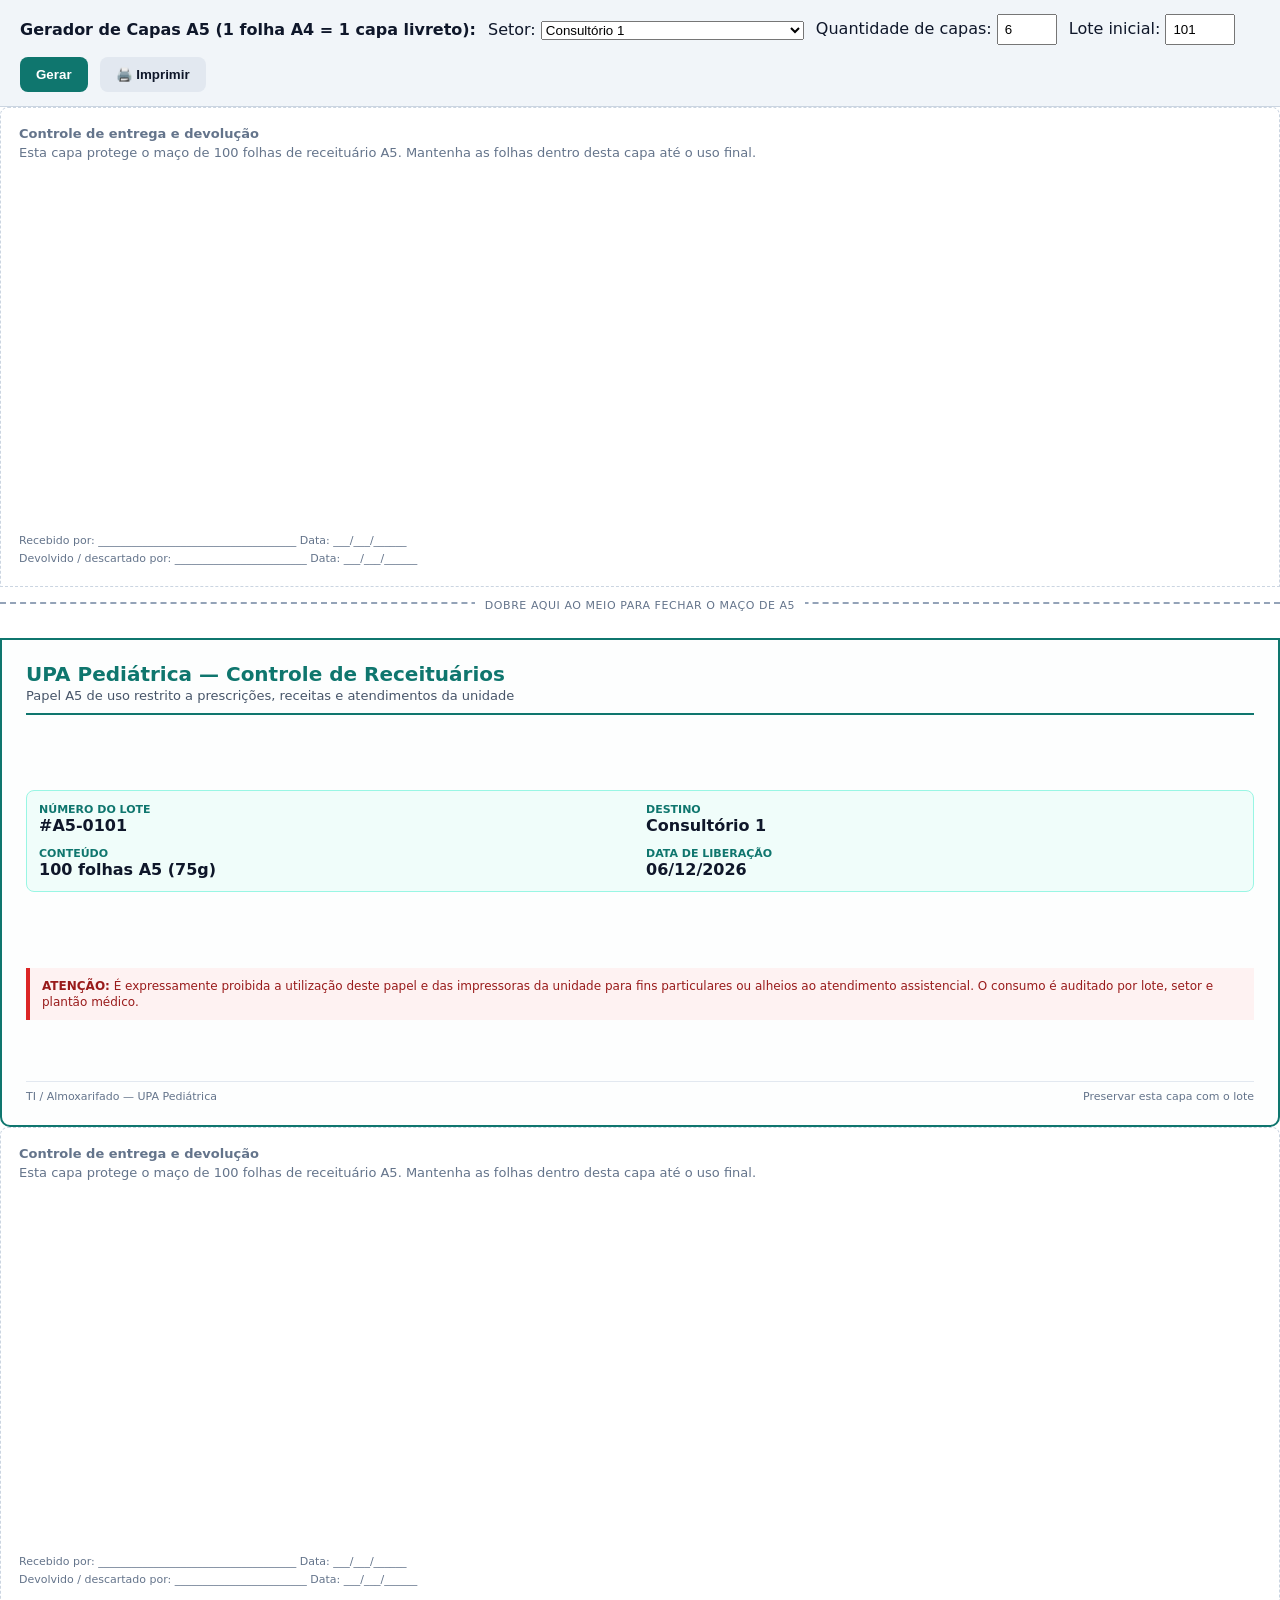
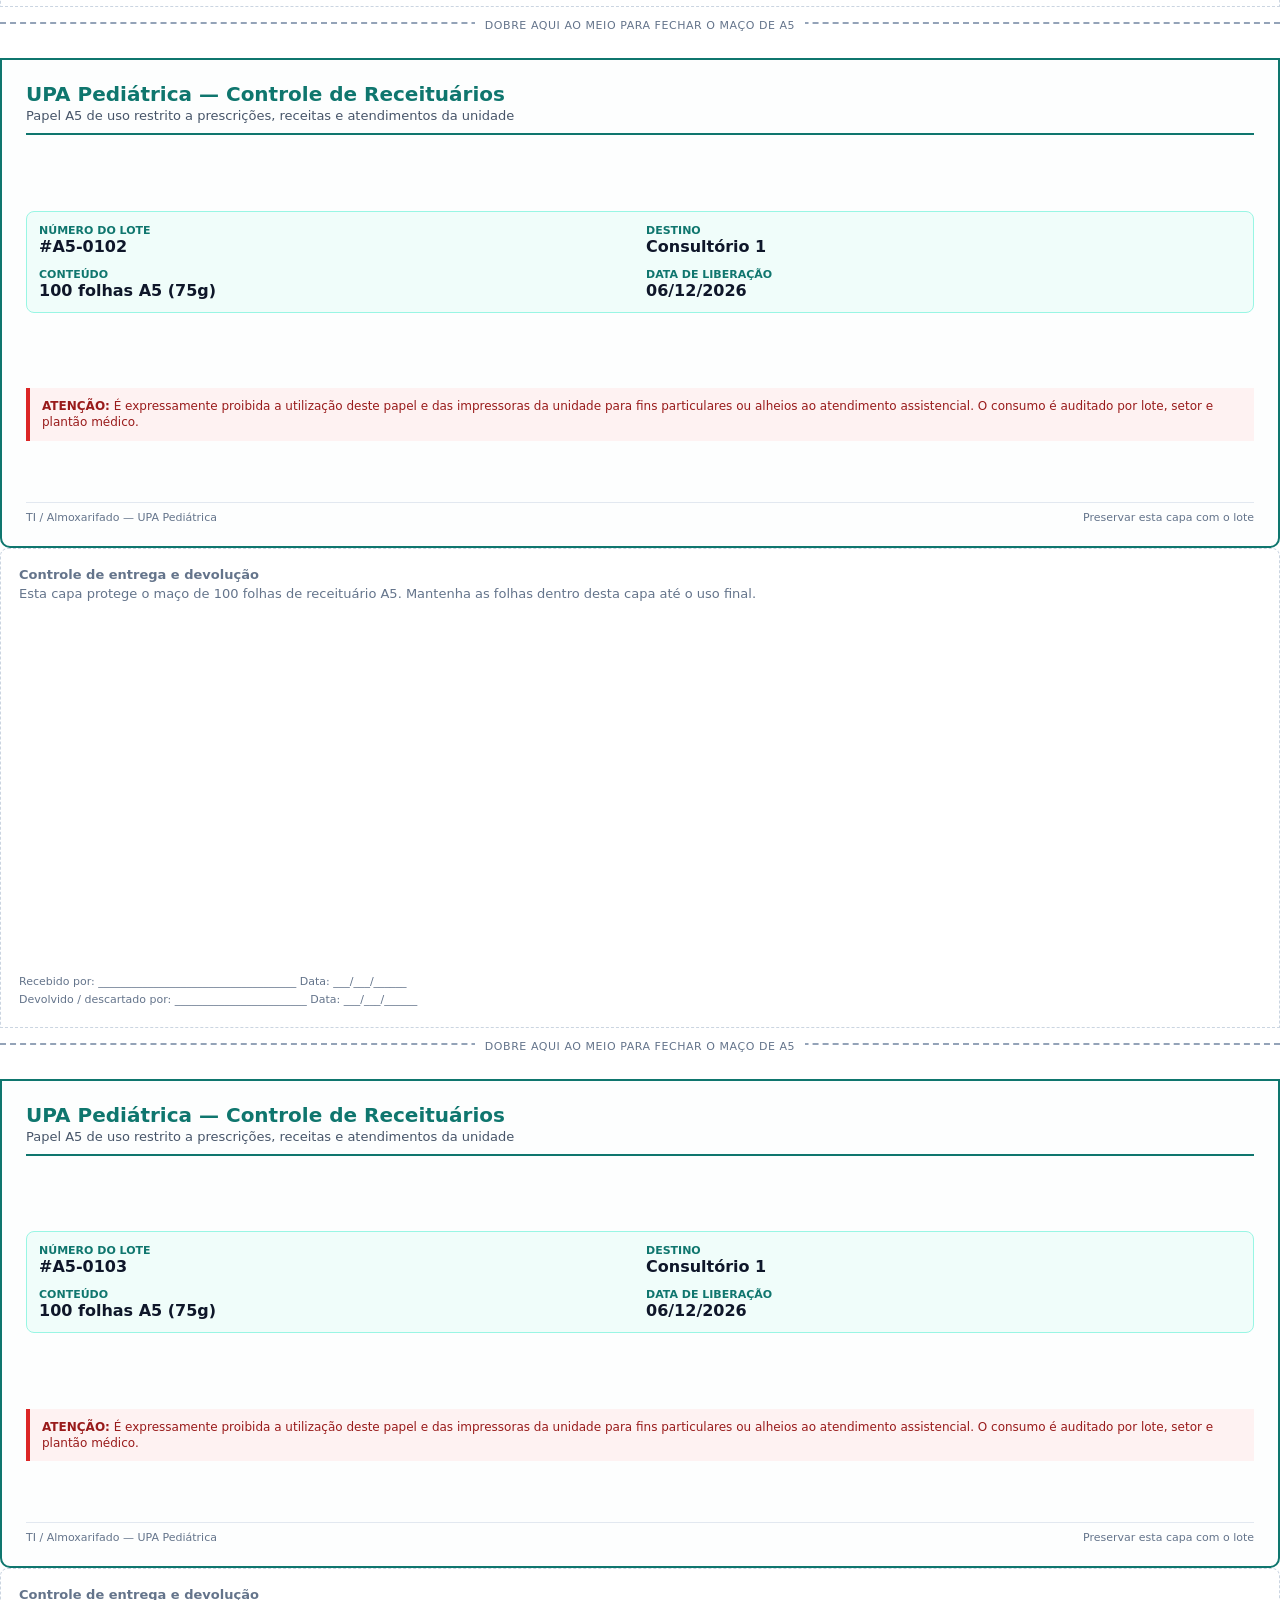
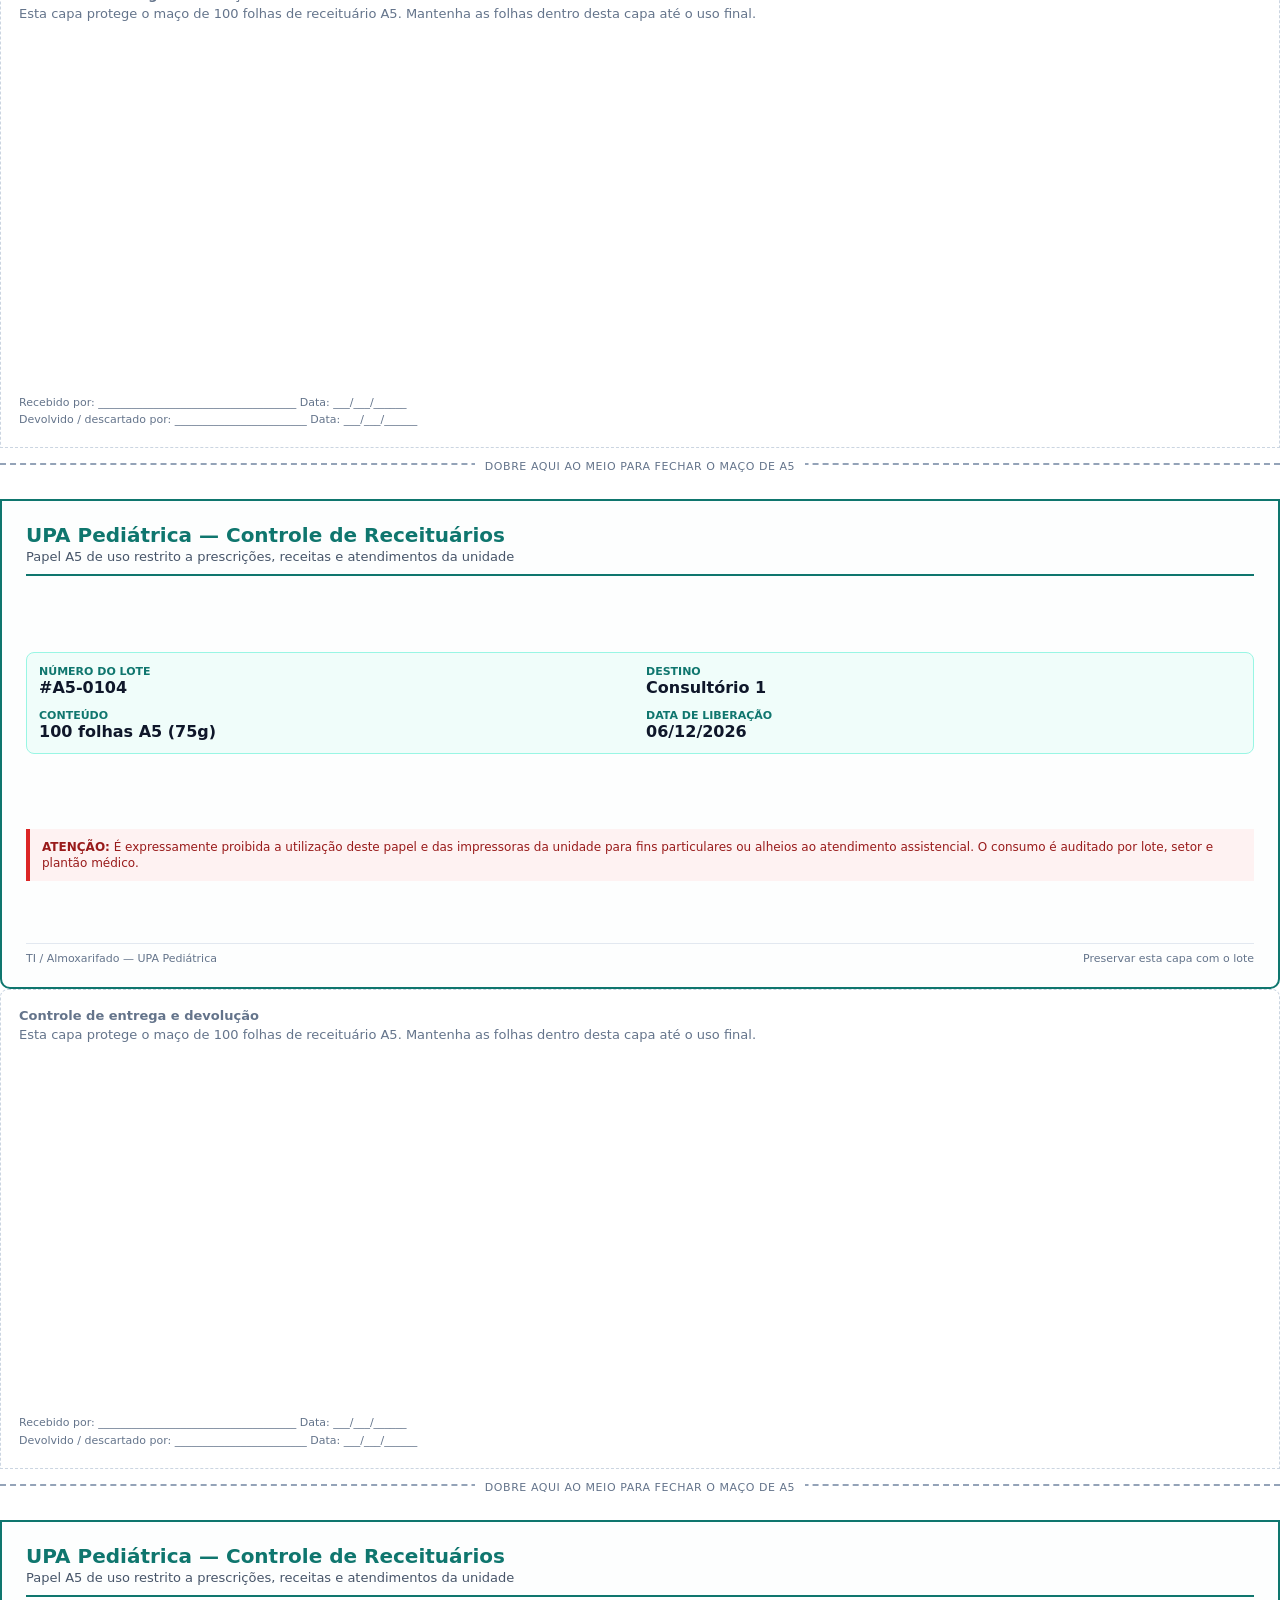
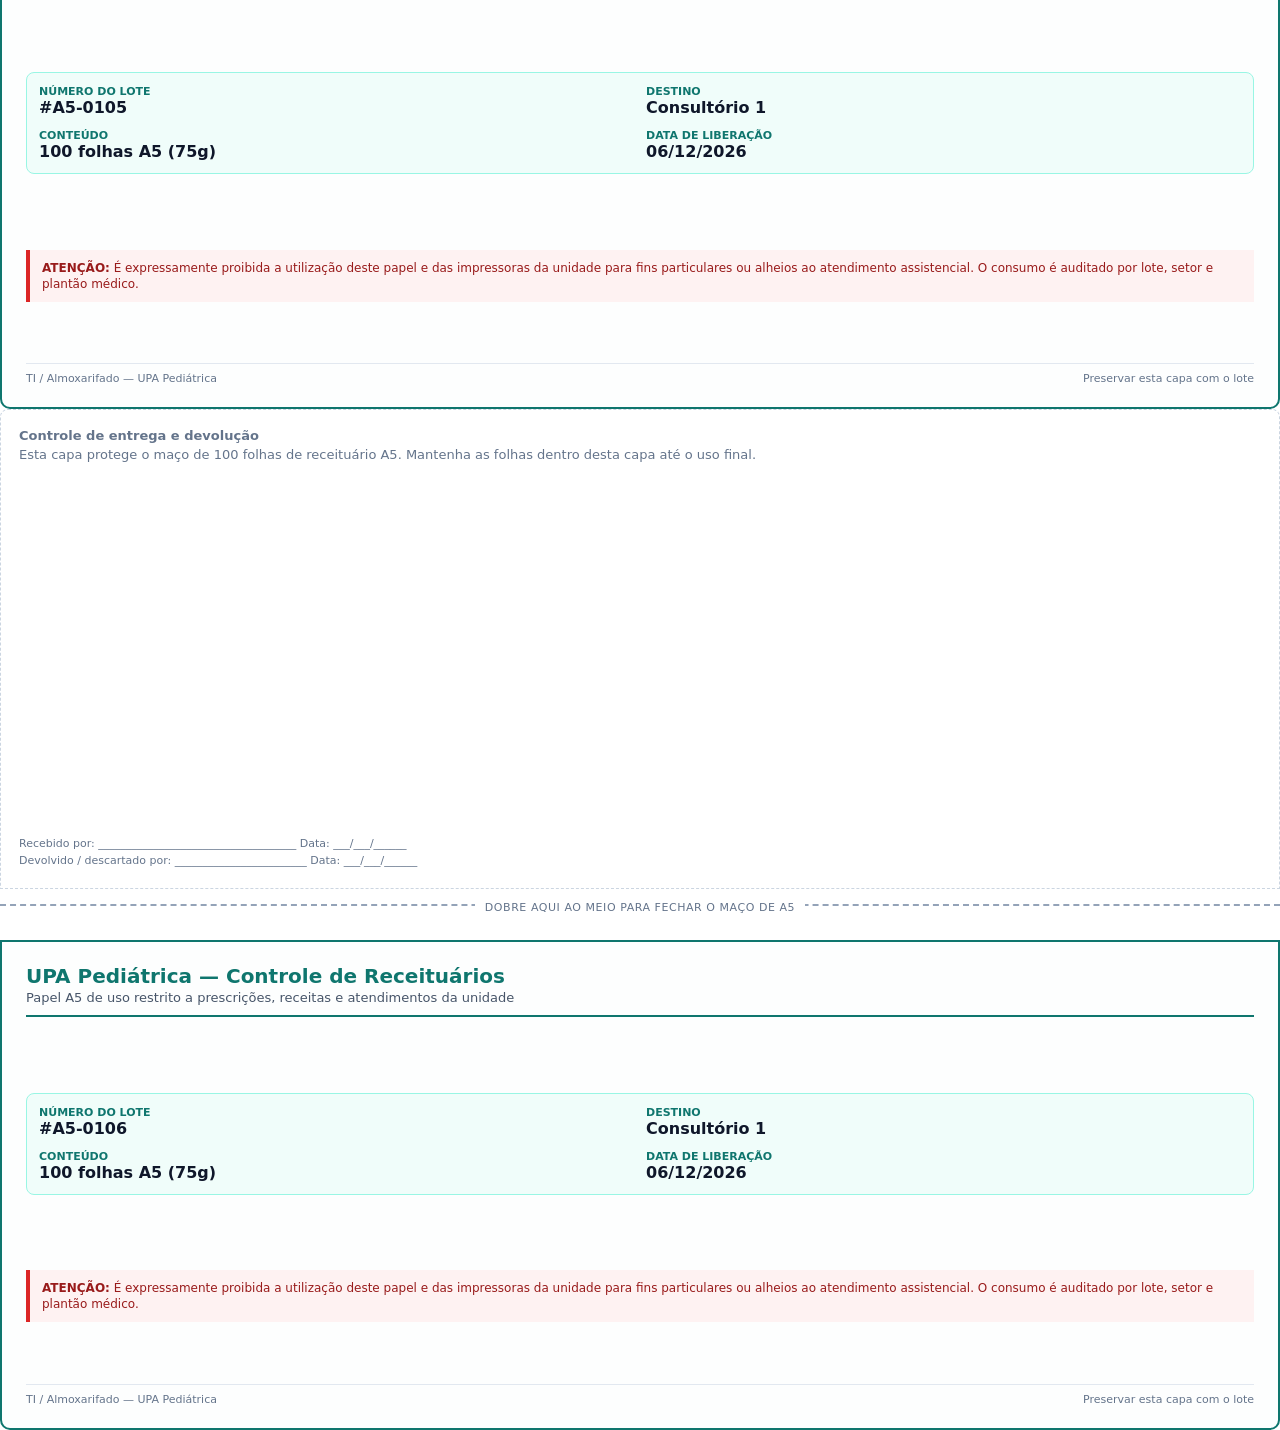
==== capas.html @ 7050852b "deploy: publicar site da central e 20 cards no GitHub Pages" ====
<!DOCTYPE html>
<html lang="pt-BR">
<head>
  <meta charset="utf-8">
  <title>Capas de Papel A5 — Controle de Receituários</title>
  <style>
    @page { size: A4 portrait; margin: 12mm 15mm; }
    * { box-sizing: border-box; }
    body { font-family: "Segoe UI", system-ui, Arial, sans-serif; margin: 0; color: #0f172a; }
    .nao-imprimir { background: #f1f5f9; padding: 14px 20px; border-bottom: 1px solid #cbd5e1; display: flex; gap: 12px; align-items: center; flex-wrap: wrap; }
    .btn { background: #0f766e; color: #fff; border: 0; padding: 10px 16px; border-radius: 8px; font-weight: 700; cursor: pointer; }
    .btn.sec { background: #e2e8f0; color: #0f172a; }

    /* Cada folha A4 vira uma capa. A dobra no meio (linha pontilhada) fecha o maço de A5 como um livro. */
    .pagina-a4 {
      width: 100%;
      height: 270mm;
      page-break-after: always;
      display: flex;
      flex-direction: column;
      position: relative;
    }
    .metade-verso {
      flex: 1;
      border: 1px dashed #cbd5e1;
      border-radius: 8px 8px 0 0;
      padding: 18px;
      display: flex;
      flex-direction: column;
      justify-content: space-between;
      color: #64748b;
      font-size: 13px;
    }
    .linha-dobra {
      border-top: 2px dashed #94a3b8;
      text-align: center;
      margin: 4mm 0;
      position: relative;
    }
    .linha-dobra span {
      position: relative;
      top: -10px;
      background: #fff;
      padding: 0 10px;
      font-size: 11px;
      color: #64748b;
      text-transform: uppercase;
      letter-spacing: .05em;
    }
    .metade-frente {
      flex: 1;
      border: 2px solid #0f766e;
      border-radius: 0 0 10px 10px;
      padding: 22px 24px;
      display: flex;
      flex-direction: column;
      justify-content: space-between;
      background: #fdfefe;
    }
    .cab { border-bottom: 2px solid #0f766e; padding-bottom: 10px; }
    .cab h1 { margin: 0; font-size: 20px; color: #0f766e; }
    .cab p { margin: 2px 0 0; font-size: 13px; color: #475569; }
    .quadro-lote {
      display: grid;
      grid-template-columns: 1fr 1fr;
      gap: 12px;
      margin: 14px 0;
      background: #f0fdfa;
      border: 1px solid #99f6e4;
      border-radius: 8px;
      padding: 12px;
    }
    .quadro-lote div b { display: block; font-size: 11px; text-transform: uppercase; color: #0f766e; }
    .quadro-lote div span { font-size: 16px; font-weight: 700; color: #0f172a; }
    .aviso-legal {
      background: #fef2f2;
      border-left: 4px solid #dc2626;
      padding: 10px 12px;
      font-size: 12px;
      color: #991b1b;
      line-height: 1.35;
    }
    .rodape-frente {
      display: flex;
      justify-content: space-between;
      align-items: flex-end;
      font-size: 11px;
      color: #64748b;
      border-top: 1px solid #e2e8f0;
      padding-top: 8px;
    }

    @media print {
      .nao-imprimir { display: none !important; }
      body { margin: 0; }
    }
  </style>
</head>
<body>
  <div class="nao-imprimir">
    <b>Gerador de Capas A5 (1 folha A4 = 1 capa livreto):</b>
    <label>Setor:
      <select id="selSetor">
        <option value="Consultório 1">Consultório 1</option>
        <option value="Consultório 2">Consultório 2</option>
        <option value="Consultório 3">Consultório 3</option>
        <option value="Consultório 4">Consultório 4</option>
        <option value="Consultório 6">Consultório 6</option>
        <option value="Consultório 7">Consultório 7</option>
        <option value="Recepção">Recepção</option>
        <option value="Consultório ______">Deixar em branco (preencher na caneta)</option>
      </select>
    </label>
    <label>Quantidade de capas:
      <input id="qtd" type="number" min="1" max="50" value="6" style="width:60px; padding:6px;">
    </label>
    <label>Lote inicial:
      <input id="loteIni" type="number" min="1" value="101" style="width:70px; padding:6px;">
    </label>
    <button class="btn" id="btnGerar" type="button">Gerar</button>
    <button class="btn sec" onclick="window.print()" type="button">🖨️ Imprimir</button>
  </div>

  <div id="folhas"></div>

  <script src="/capas.js"></script>
</body>
</html>
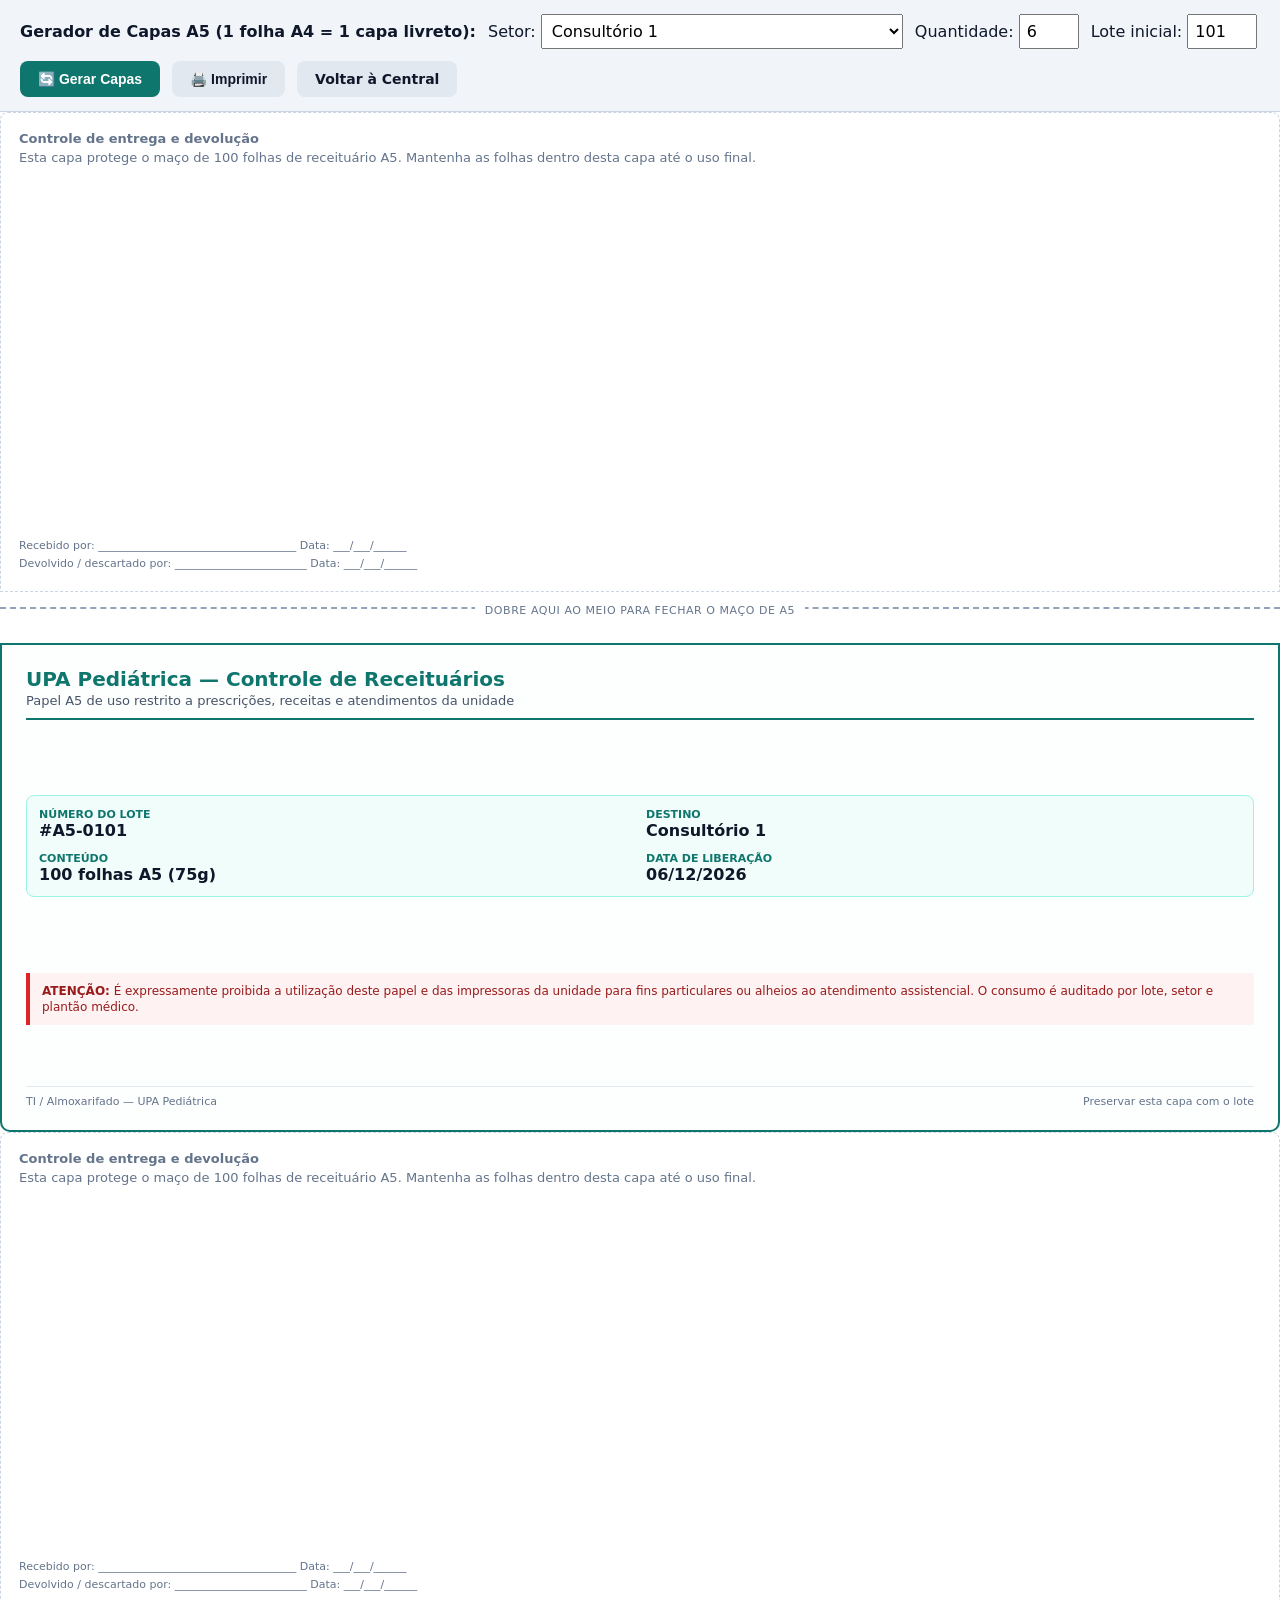
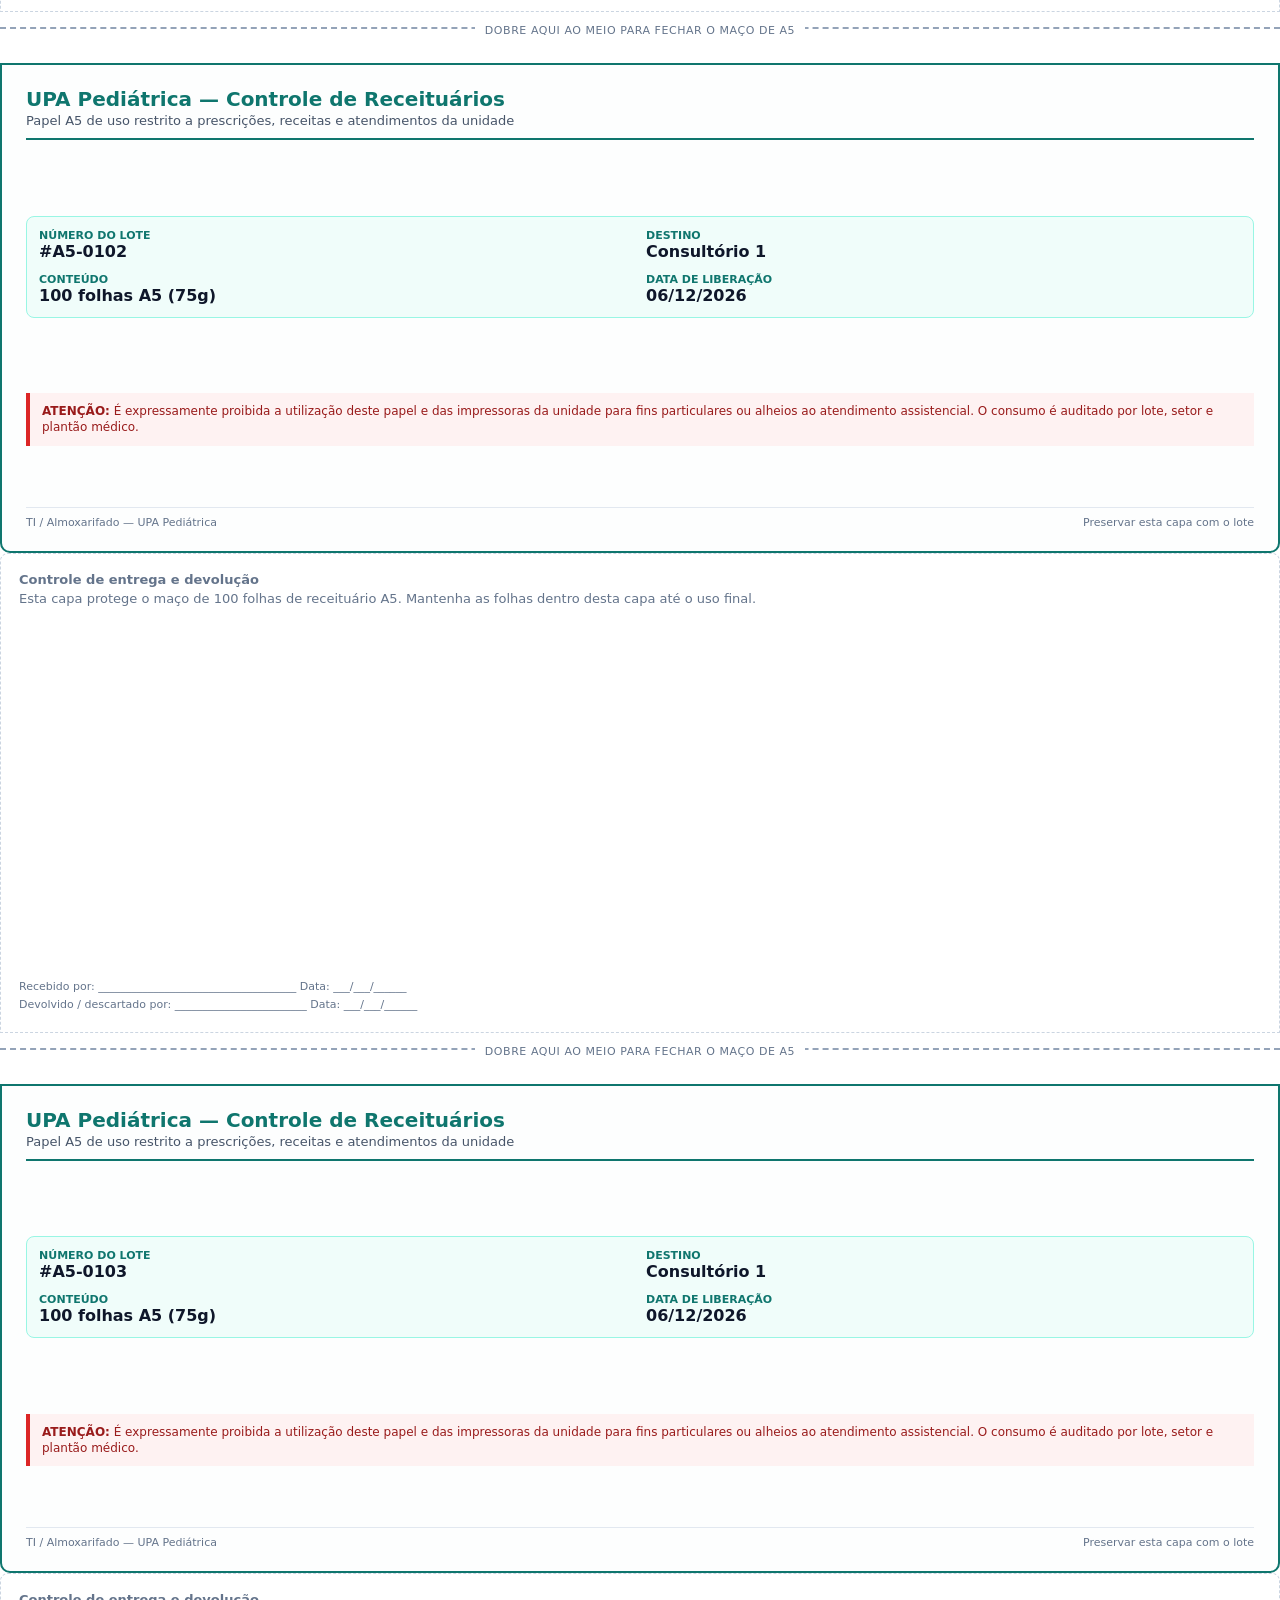
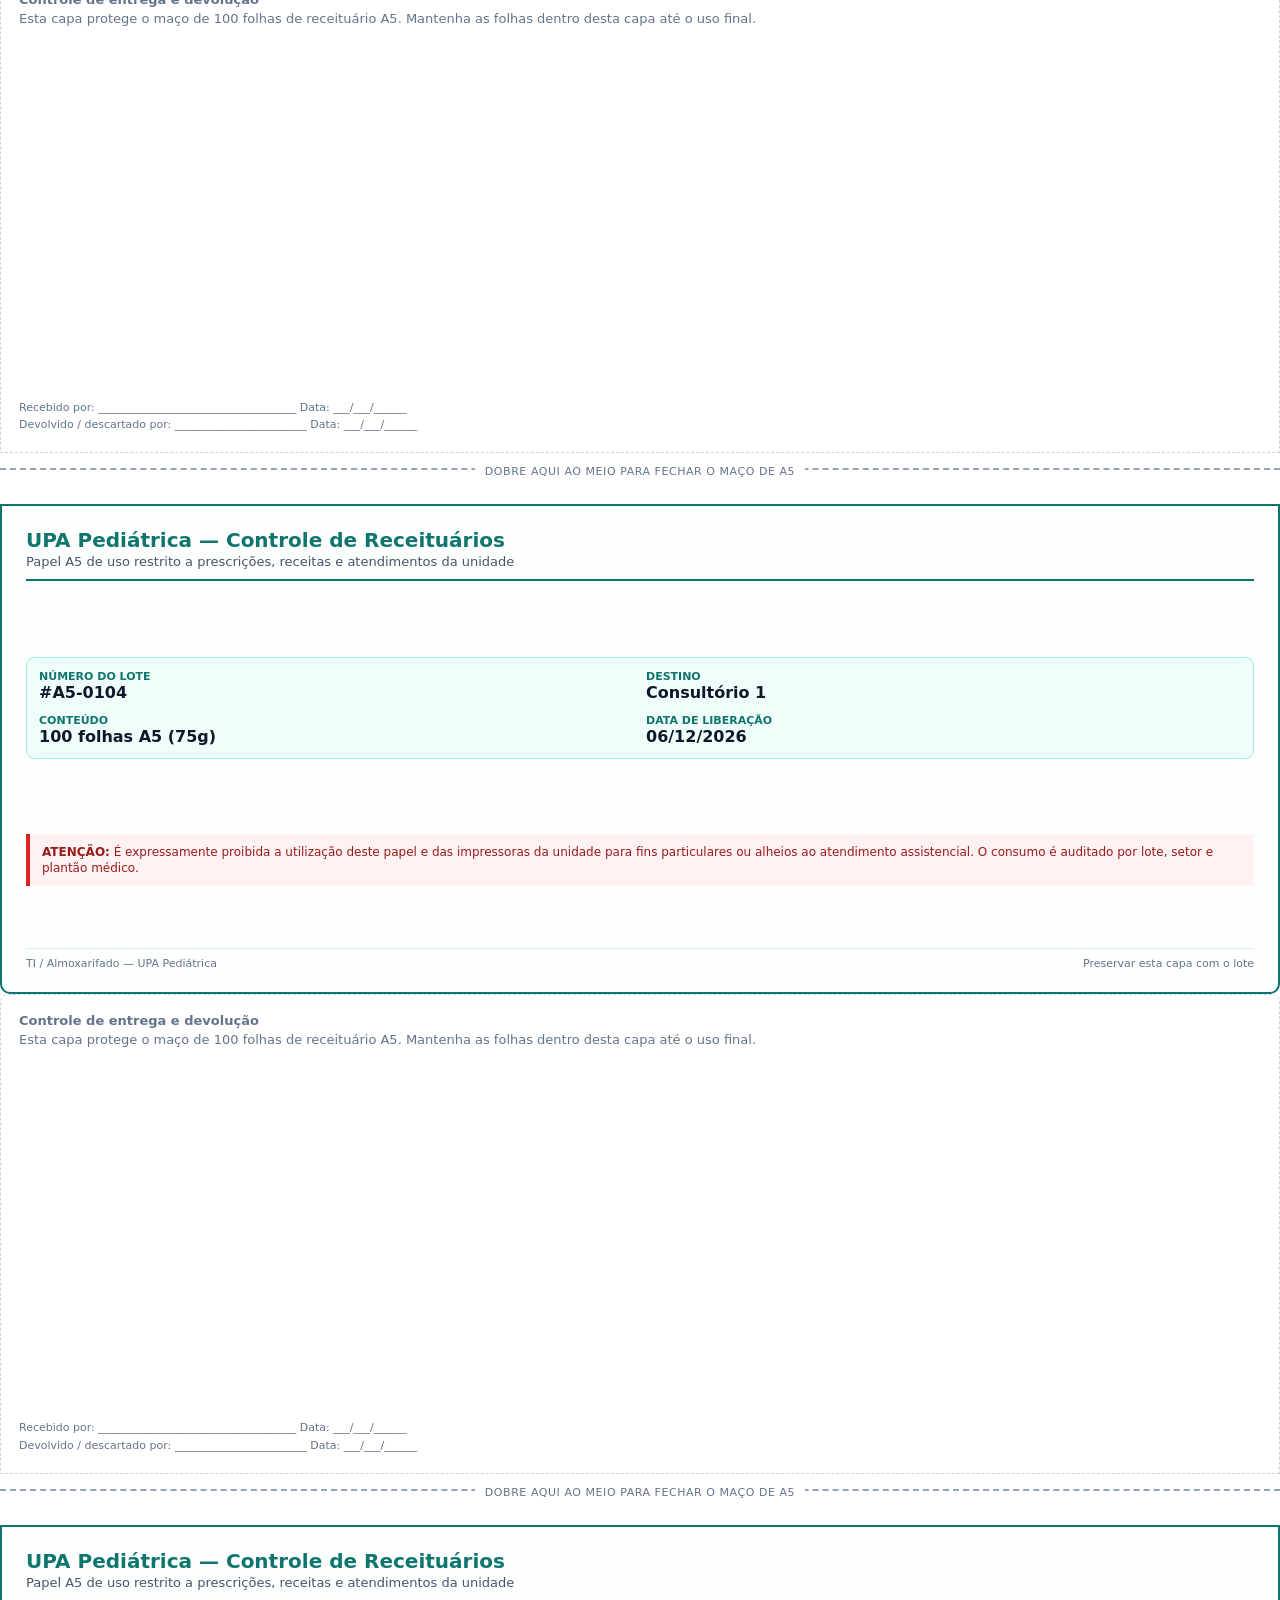
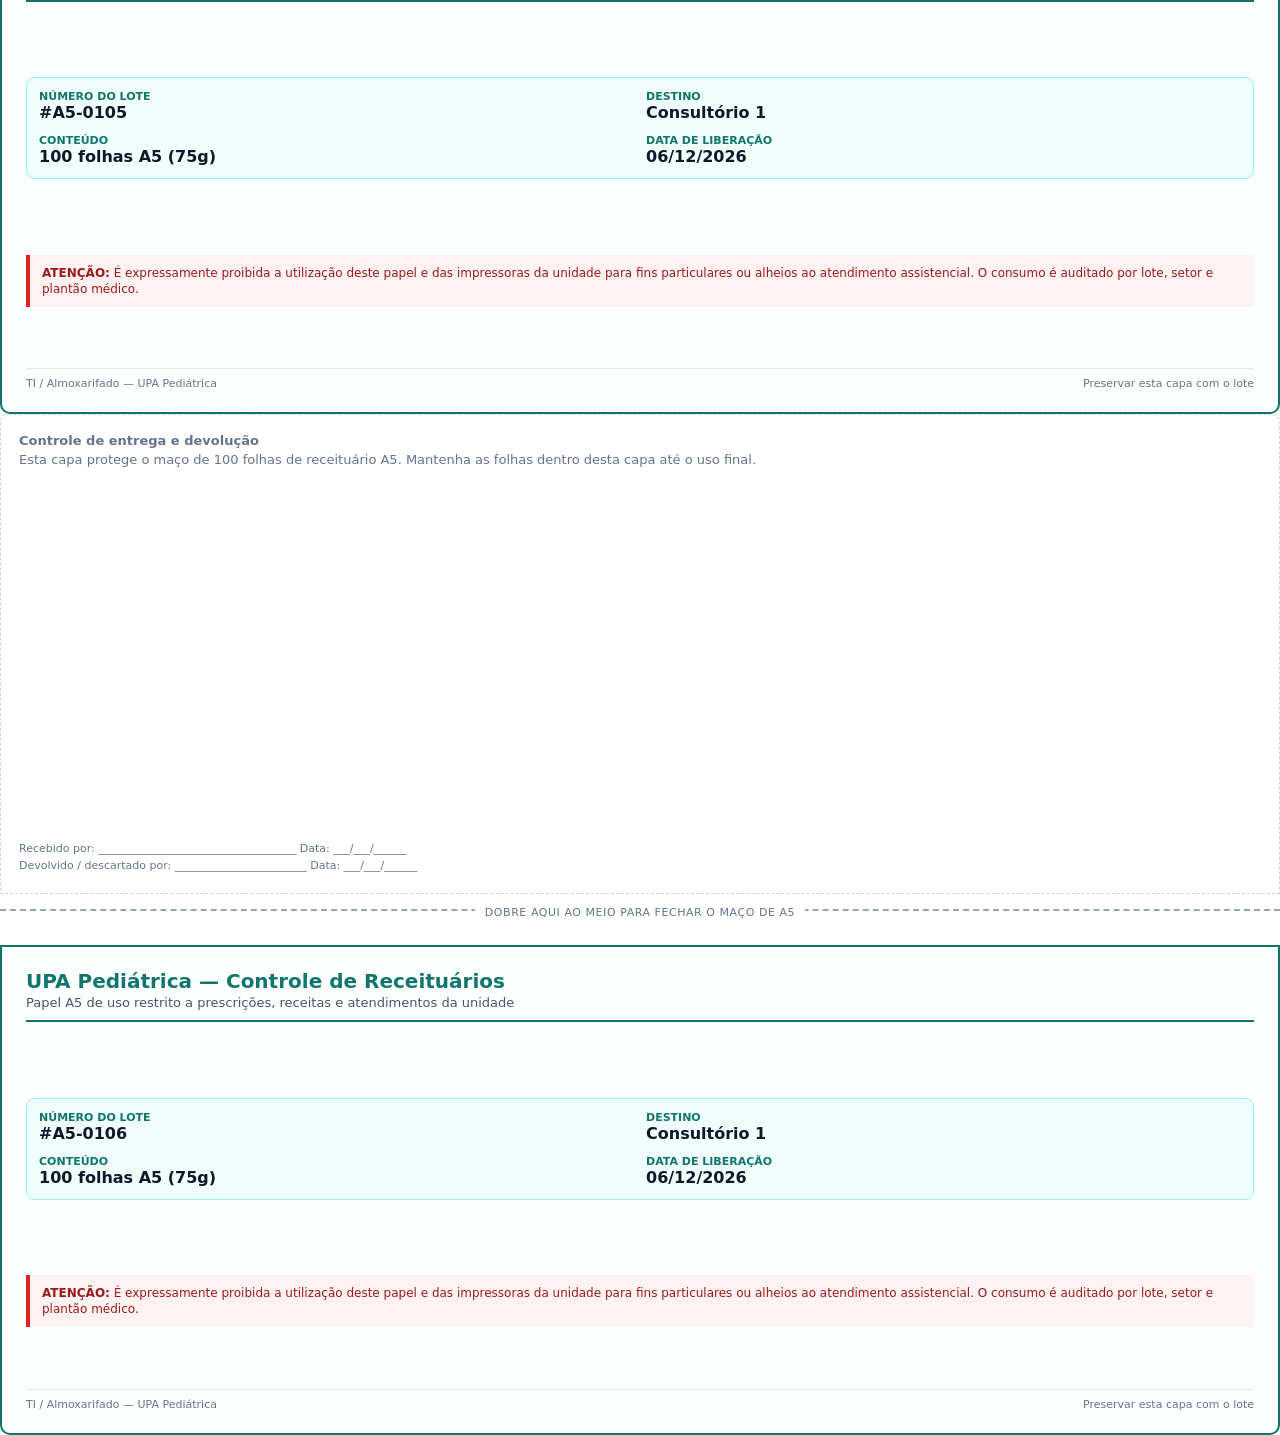
==== commit 30110bb9: "fix: capas.html atualizado com script inline em gh-pages" ====
--- a/capas.html
+++ b/capas.html
@@ -6,10 +6,33 @@
   <style>
     @page { size: A4 portrait; margin: 12mm 15mm; }
     * { box-sizing: border-box; }
-    body { font-family: "Segoe UI", system-ui, Arial, sans-serif; margin: 0; color: #0f172a; }
-    .nao-imprimir { background: #f1f5f9; padding: 14px 20px; border-bottom: 1px solid #cbd5e1; display: flex; gap: 12px; align-items: center; flex-wrap: wrap; }
-    .btn { background: #0f766e; color: #fff; border: 0; padding: 10px 16px; border-radius: 8px; font-weight: 700; cursor: pointer; }
+    body { font-family: "Segoe UI", system-ui, Arial, sans-serif; margin: 0; color: #0f172a; background: #fff; }
+    .nao-imprimir {
+      background: #f1f5f9;
+      padding: 14px 20px;
+      border-bottom: 1px solid #cbd5e1;
+      display: flex;
+      gap: 12px;
+      align-items: center;
+      flex-wrap: wrap;
+    }
+    .btn {
+      background: #0f766e;
+      color: #fff;
+      border: 0;
+      padding: 10px 18px;
+      border-radius: 8px;
+      font-weight: 700;
+      font-size: 14px;
+      cursor: pointer;
+      text-decoration: none;
+      display: inline-flex;
+      align-items: center;
+      gap: 6px;
+    }
+    .btn:hover { background: #115e59; }
     .btn.sec { background: #e2e8f0; color: #0f172a; }
+    .btn.sec:hover { background: #cbd5e1; }
 
     /* Cada folha A4 vira uma capa. A dobra no meio (linha pontilhada) fecha o maço de A5 como um livro. */
     .pagina-a4 {
@@ -100,7 +123,7 @@
   <div class="nao-imprimir">
     <b>Gerador de Capas A5 (1 folha A4 = 1 capa livreto):</b>
     <label>Setor:
-      <select id="selSetor">
+      <select id="selSetor" style="padding:6px; font:inherit;">
         <option value="Consultório 1">Consultório 1</option>
         <option value="Consultório 2">Consultório 2</option>
         <option value="Consultório 3">Consultório 3</option>
@@ -111,18 +134,98 @@
         <option value="Consultório ______">Deixar em branco (preencher na caneta)</option>
       </select>
     </label>
-    <label>Quantidade de capas:
-      <input id="qtd" type="number" min="1" max="50" value="6" style="width:60px; padding:6px;">
+    <label>Quantidade:
+      <input id="qtd" type="number" min="1" max="50" value="6" style="width:60px; padding:6px; font:inherit;">
     </label>
     <label>Lote inicial:
-      <input id="loteIni" type="number" min="1" value="101" style="width:70px; padding:6px;">
+      <input id="loteIni" type="number" min="1" value="101" style="width:70px; padding:6px; font:inherit;">
     </label>
-    <button class="btn" id="btnGerar" type="button">Gerar</button>
+    <button class="btn" id="btnGerar" type="button">🔄 Gerar Capas</button>
     <button class="btn sec" onclick="window.print()" type="button">🖨️ Imprimir</button>
+    <a class="btn sec" href="./index.html">Voltar à Central</a>
   </div>
 
   <div id="folhas"></div>
 
-  <script src="/capas.js"></script>
+  <!-- Script 100% Inline para funcionar em qualquer servidor ou GitHub Pages sem erro 404 -->
+  <script>
+    'use strict';
+    const $ = id => document.getElementById(id);
+
+    function dataHoje() {
+      return new Date().toLocaleDateString('pt-BR');
+    }
+
+    function gerar() {
+      const setor = $('selSetor').value;
+      const qtd = Math.min(100, Math.max(1, parseInt($('qtd').value, 10) || 1));
+      const loteIni = parseInt($('loteIni').value, 10) || 101;
+      const container = $('folhas');
+      container.replaceChildren();
+
+      for (let i = 0; i < qtd; i++) {
+        const lote = loteIni + i;
+        const folha = document.createElement('div');
+        folha.className = 'pagina-a4';
+        folha.innerHTML = `
+          <div class="metade-verso">
+            <div>
+              <b>Controle de entrega e devolução</b>
+              <p style="margin:4px 0 0;">Esta capa protege o maço de 100 folhas de receituário A5. Mantenha as folhas dentro desta capa até o uso final.</p>
+            </div>
+            <div style="font-size:11px; line-height:1.6;">
+              Recebido por: ____________________________________ Data: ___/___/______<br>
+              Devolvido / descartado por: ________________________ Data: ___/___/______
+            </div>
+          </div>
+
+          <div class="linha-dobra">
+            <span>Dobre aqui ao meio para fechar o maço de A5</span>
+          </div>
+
+          <div class="metade-frente">
+            <div class="cab">
+              <h1>UPA Pediátrica — Controle de Receituários</h1>
+              <p>Papel A5 de uso restrito a prescrições, receitas e atendimentos da unidade</p>
+            </div>
+
+            <div class="quadro-lote">
+              <div>
+                <b>Número do lote</b>
+                <span>#A5-${String(lote).padStart(4, '0')}</span>
+              </div>
+              <div>
+                <b>Destino</b>
+                <span>${setor}</span>
+              </div>
+              <div>
+                <b>Conteúdo</b>
+                <span>100 folhas A5 (75g)</span>
+              </div>
+              <div>
+                <b>Data de liberação</b>
+                <span>${dataHoje()}</span>
+              </div>
+            </div>
+
+            <div class="aviso-legal">
+              <b>ATENÇÃO:</b> É expressamente proibida a utilização deste papel e das impressoras da unidade para fins particulares ou alheios ao atendimento assistencial. O consumo é auditado por lote, setor e plantão médico.
+            </div>
+
+            <div class="rodape-frente">
+              <span>TI / Almoxarifado — UPA Pediátrica</span>
+              <span>Preservar esta capa com o lote</span>
+            </div>
+          </div>
+        `;
+        container.append(folha);
+      }
+    }
+
+    $('btnGerar').addEventListener('click', gerar);
+    // Executa na hora que a página abre
+    window.addEventListener('DOMContentLoaded', gerar);
+    gerar();
+  </script>
 </body>
 </html>
